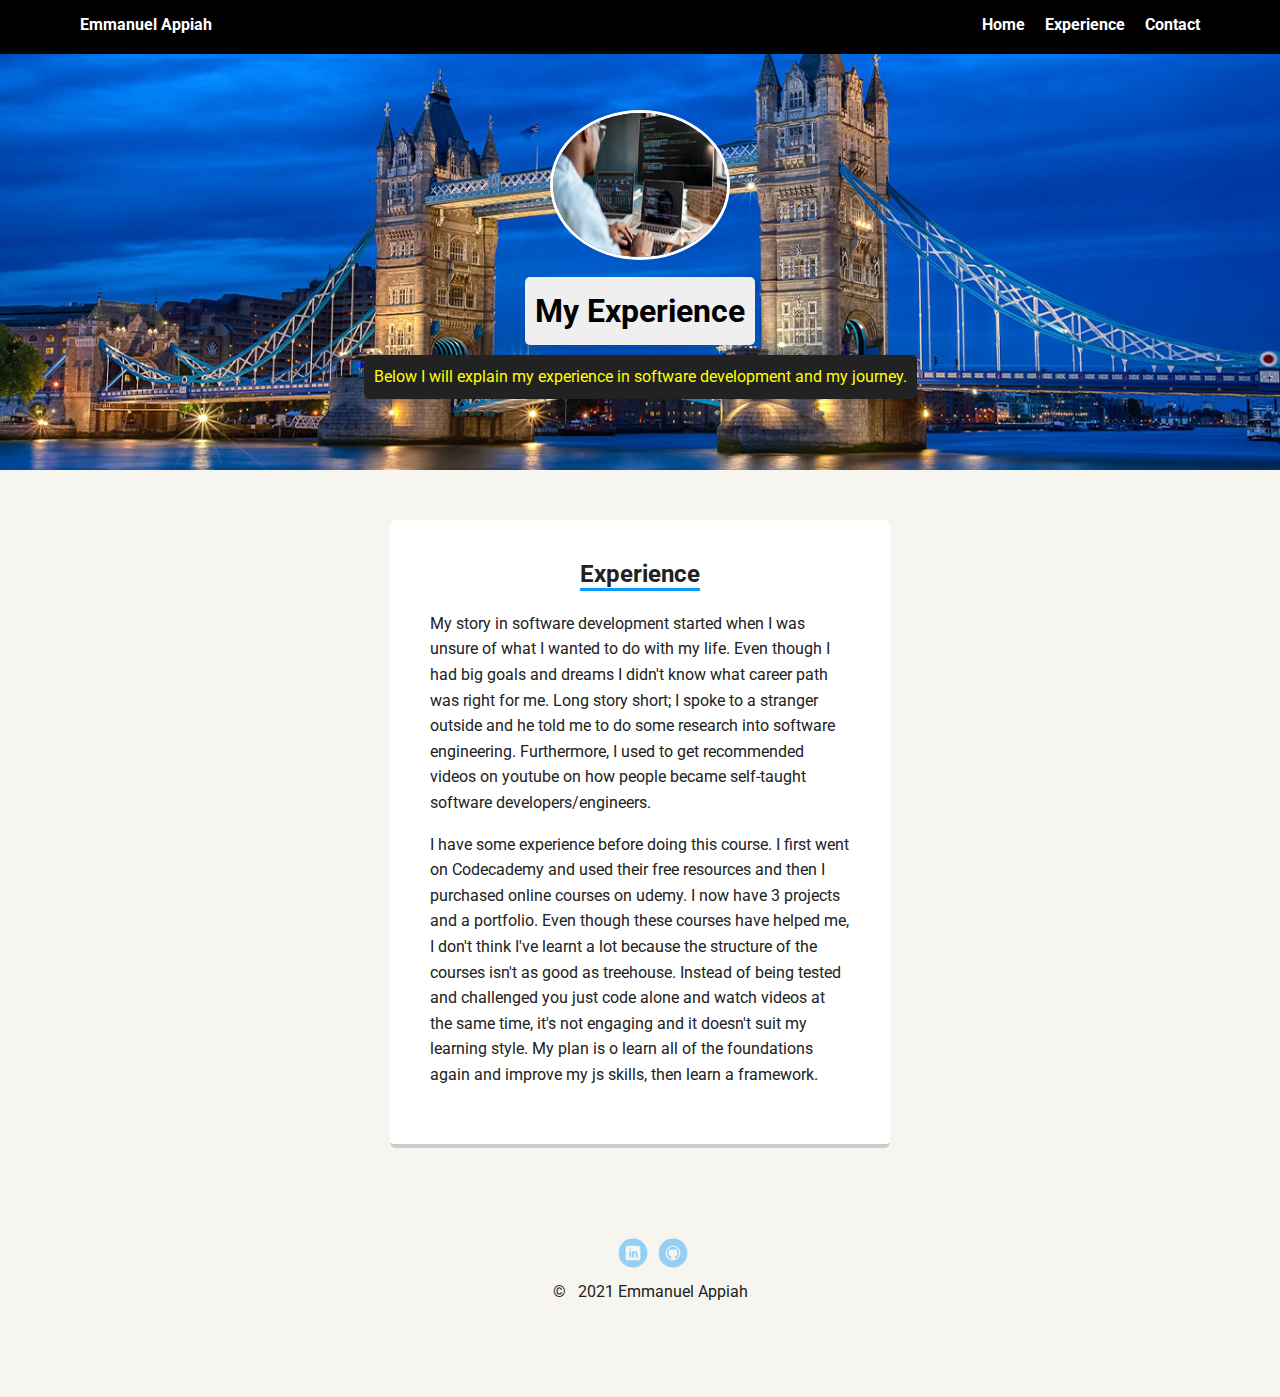
==== portfolio_update_v1/experience.html @ 8d3a3bcf "Add files via upload" ====
<!DOCTYPE html>
<html lang="en">
	<head>
		<meta charset="UTF-8" />
		<meta http-equiv="X-UA-Compatible" content="IE=edge" />
		<meta name="viewport" content="width=device-width, initial-scale=1.0" />
		<title>Emmanuel Appiah's Profile< Experience</title>
		<link rel="stylesheet" href="styles.css" />
		<link
			href="https://fonts.googleapis.com/css?family=Muli%7CRoboto:400,300,500,700,900"
			rel="stylesheet"
		/>
	</head>
	<body>
		<nav>
			<ul class="nav">
				<li class="name">Emmanuel Appiah</li>
				<li><a href="index.html">Home</a></li>
				<li><a href="experience.html">Experience</a></li>
				<li><a href="contact.html">Contact</a></li>
			</ul>
		</nav>

		<header>
			<img
				src="images/Programmer%20writing%20code%20looking%20at%20monitors.jpg"
				alt="Profile%20picture%20of%20Emmanuel%20Appiah"
				class="profile-image-experience-page"
			/>
			<h1 class="tag name">My Experience</h1>
			<p class="tag location">
				Below I will explain my experience in software development and my
				journey.
			</p>
		</header>
		<main class="flex">
			<div class="card experience">
				<h2>Experience</h2>
				<p>
					My story in software development started when I was unsure of what I
					wanted to do with my life. Even though I had big goals and dreams I
					didn't know what career path was right for me. Long story short; I
					spoke to a stranger outside and he told me to do some research into
					software engineering. Furthermore, I used to get recommended videos on
					youtube on how people became self-taught software
					developers/engineers.
				</p>

				<p>
					I have some experience before doing this course. I first went on
					Codecademy and used their free resources and then I purchased online
					courses on udemy. I now have 3 projects and a portfolio. Even though
					these courses have helped me, I don't think I've learnt a lot because
					the structure of the courses isn't as good as treehouse. Instead of
					being tested and challenged you just code alone and watch videos at
					the same time, it's not engaging and it doesn't suit my learning
					style. My plan is o learn all of the foundations again and improve my
					js skills, then learn a framework.
				</p>
			</div>
		</main>
		<footer>
			<ul>
				<li>
					<a
						href="https://www.linkedin.com/in/mrappiah/"
						target="_blank"
						class="social linkedin"
						>LinkedIn</a
					>
				</li>
				<li>
					<a
						href="https://github.com/MrAppiah"
						target="_blank"
						class="social github"
						>Github</a
					>
				</li>
			</ul>
			<p class="copyright">&copy; &nbsp; 2021 Emmanuel Appiah</p>
		</footer>
	</body>
</html>
---- portfolio_update_v1/styles.css ----
/* Global Layout Set-up */
* {
	box-sizing: border-box;
}

body {
	margin: 0;
	padding: 0;
	text-align: center;
	font-family: "Roboto", sans-serif;
	color: #222;
	background: #f7f5f0;
}
/* Link Styles */

a {
	text-decoration: none;
	color: #999;
}
a:hover {
	color: #0399ff;
}

/* Section Styles */

nav {
	width: 100%;
	background: black;
	min-height: 30px;
	padding: 10px;
	position: fixed;
	text-align: center;
}
.nav {
	display: flex;
	justify-content: space-around;
	font-weight: 700;
	list-style-type: none;
	margin: 0 auto;
	padding: 0;
}

.nav .name {
	display: block;
	margin-right: auto;
	color: white;
}
.nav li {
	padding: 5px 10px 10px 10px;
}
.nav a {
	transition: all 0.5s;
	color: white;
}
.nav a:hover {
	color: white;
	border-bottom: 2px solid transparent;
	transition: border-bottom 0.2s;
}

.nav a:hover {
	border-bottom: 2px solid #0399ff;
}

h2 {
	text-align: center;
}

h2:after {
	display: block;
	height: 3px;
	background-color: #0399ff;
	content: " ";
	width: auto;
	margin: 0 auto;
	margin-top: 0px;
}

.background h2::after {
	width: 130px;
}

.goals h2::after {
	width: 60px;
}

.experience h2::after {
	width: 120px;
}

.section-contact-us h2::after {
	width: 140px;
}

header {
	text-align: center;
	background: url("images/londonbridge1.png") no-repeat top center;
	background-size: cover;
	overflow: hidden;
	padding-top: 60px;
}
header {
	line-height: 1.5;
}
header .profile-image {
	margin-top: 50px;
	width: 180px;
	height: 150px;
	border-radius: 30%;
	border: 3px solid white;
	transition: all 1s;
	-webkit-transition: all 1s;
	-moz-transition: all 1s;
	-ms-transition: all 1s;
	-o-transition: all 1s;
	-webkit-border-radius: 30%;
	-moz-border-radius: 30%;
	-ms-border-radius: 30%;
	-o-border-radius: 30%;
}

header .profile-image:hover,
header .profile-image-experience-page:hover {
	transform: scale(1.2) rotate(5deg);
	-webkit-transform: scale(1.2) rotate(5deg);
	-moz-transform: scale(1.2) rotate(5deg);
	-ms-transform: scale(1.2) rotate(5deg);
	-o-transform: scale(1.2) rotate(5deg);
}

header .profile-image-experience-page {
	margin-top: 50px;
	width: 180px;
	height: 150px;
	border-radius: 50%;
	border: 3px solid white;
	transition: all 0.5s;
}

.tag {
	background-color: #efefef;
	color: black;
	padding: 10px;
	border-radius: 5px;
	display: table;
	margin: 10px auto;
}
.location {
	background-color: #222;
	color: yellow;
}
.card {
	margin: 30px;
	padding: 20px 40px 40px;
	max-width: 500px;
	text-align: left;
	background: #fff;
	border-bottom: 4px solid #ccc;
	border-radius: 6px;
	transition: all 0.5s;
}
.card:hover {
	border-color: #0399ff;
}

ul.skills {
	padding: 0;
	text-align: center;
}

.skills li {
	border-radius: 6px;
	display: inline-block;
	background: #ff9904;
	color: white;
	padding: 5px 10px;
	margin: 2px;
}

.skills li:nth-child(odd) {
	background: #0399ff;
}

.contact-input {
	width: 100%;
	padding: 1rem;
	border-radius: 0.5rem;
	border: 1.5px solid;
	outline: none;
	margin-bottom: 2rem;
}
.contact-button {
	display: block;
	border: none;
	outline: none;
	cursor: pointer;
}
.contact-form {
	width: 360px;
	margin: auto;
}

.contact__container {
	justify-items: center;
}
.contact-button {
	display: block;
	border: none;
	outline: none;
	font-size: 1rem;
	cursor: pointer;
}

.button {
	display: inline-block;
	background-color: #0399ff;
	color: #fff;
	padding: 0.75rem 2.5rem;

	border-radius: 0.5rem;
}
.button:hover {
	box-shadow: 0 10px 36px rgba(0, 0, 0, 0.15);
}

footer {
	width: 100%;
	min-height: 30px;
	padding: 20px 0 40px 20px;
}

footer .copyright {
	top: -8px;
	font-size: 0.75em;
}

footer ul {
	list-style-type: none;
	margin: 0;
	padding: 0;
}

footer ul li {
	display: inline-block;
}

a.social {
	display: inline-block;
	text-indent: -9999px;
	margin-left: 5px;
	width: 30px;
	height: 30px;
	background-size: 30px 30px;
	opacity: 0.4;
	transition: all 0.5s;
}
a.twitter {
	background-image: url(images/twitter.svg);
}
a.linkedin {
	background-image: url(images/linkedin.svg);
}
a.github {
	background-image: url(images/github.svg);
}
a.social:hover {
	opacity: 1;
}
.clearfix {
	clear: both;
}

/* Styles for larger screens */
@media screen and (min-width: 720px) {
	.flex {
		display: -ms-flexbox; /* TWEENER - IE 10 */
		display: flex;
		max-width: 1200px;
		-ms-flex-pack: distribute;
		justify-content: space-around;
		margin: 0 auto;
	}

	header {
		min-height: 470px;
	}

	.nav {
		max-width: 1200px;
		padding: 0 30px;
	}

	main {
		padding-top: 20px;
	}

	main p {
		line-height: 1.6em;
	}

	footer {
		font-size: 1.3em;
		max-width: 1200px;
		margin: 40px auto;
	}
}
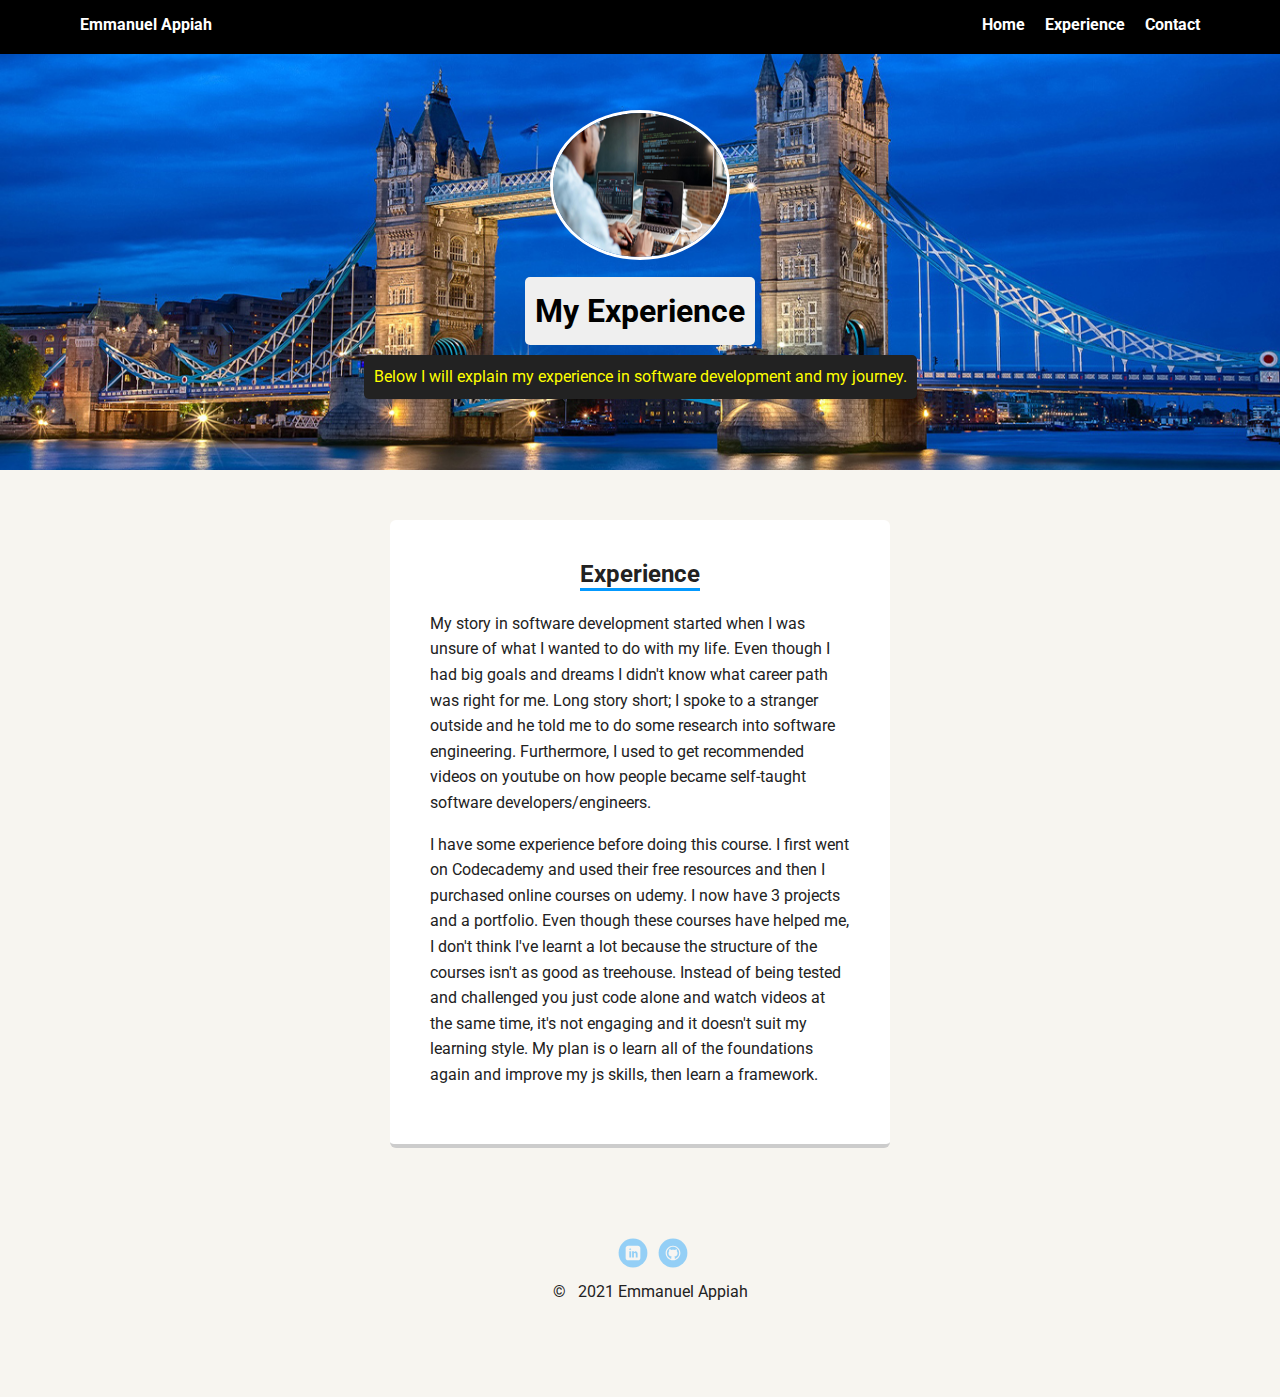
==== commit b9d45552: "Add files via upload" ====
--- a/portfolio_update_v1/experience.html
+++ b/portfolio_update_v1/experience.html
@@ -4,7 +4,7 @@
 		<meta charset="UTF-8" />
 		<meta http-equiv="X-UA-Compatible" content="IE=edge" />
 		<meta name="viewport" content="width=device-width, initial-scale=1.0" />
-		<title>Emmanuel Appiah's Profile< Experience</title>
+		<title>Emmanuel Appiah's Profile Experience</title>
 		<link rel="stylesheet" href="styles.css" />
 		<link
 			href="https://fonts.googleapis.com/css?family=Muli%7CRoboto:400,300,500,700,900"
@@ -34,7 +34,7 @@
 			</p>
 		</header>
 		<main class="flex">
-			<div class="card experience">
+			<section class="card experience">
 				<h2>Experience</h2>
 				<p>
 					My story in software development started when I was unsure of what I
@@ -57,7 +57,7 @@
 					style. My plan is o learn all of the foundations again and improve my
 					js skills, then learn a framework.
 				</p>
-			</div>
+			</section>
 		</main>
 		<footer>
 			<ul>
--- a/portfolio_update_v1/styles.css
+++ b/portfolio_update_v1/styles.css
@@ -94,7 +94,7 @@
 
 header {
 	text-align: center;
-	background: url("images/londonbridge1.png") no-repeat top center;
+	background: url("images/londonbridge1.jpg") no-repeat top center;
 	background-size: cover;
 	overflow: hidden;
 	padding-top: 60px;
